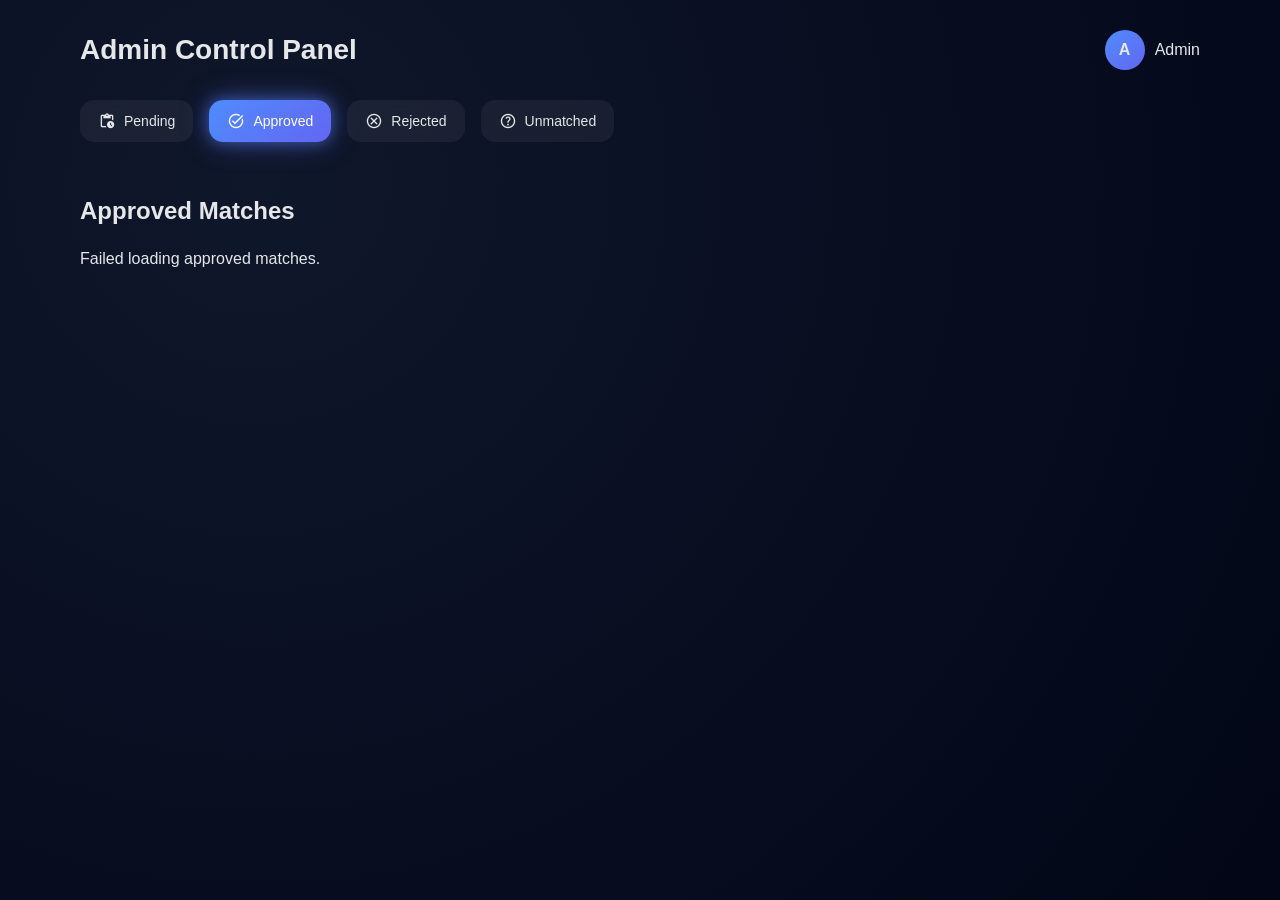
==== html/admin-approved.html @ 31fe46fc "admin side frontend done" ====
<!DOCTYPE html>
<html lang="en">
<head>

<meta charset="UTF-8">
<title>Approved Matches</title>

<link rel="stylesheet" href="css/admin-approved.css">
<link rel="stylesheet" href="css/admin.css">
<link rel="stylesheet" href="css/global.css">

<link href="https://fonts.googleapis.com/css2?family=Material+Symbols+Outlined" rel="stylesheet">

</head>

<body>

<div class="top-bar">

<h1>Admin Control Panel</h1>

<div class="profile-section">
<div id="profileCircle" class="profile-circle"></div>
<span id="profileName"></span>
</div>

</div>


<div class="admin-nav">

<button onclick="window.location.href='admin-dashboard.html'">
<span class="material-symbols-outlined">pending_actions</span>
Pending
</button>

<button class="active">
<span class="material-symbols-outlined">task_alt</span>
Approved
</button>

<button onclick="window.location.href='admin-rejected.html'">
<span class="material-symbols-outlined">cancel</span>
Rejected
</button>

<button onclick="window.location.href='admin-unmatched.html'">
<span class="material-symbols-outlined">help</span>
Unmatched
</button>

</div>


<div class="matches-container">

<h2>Approved Matches</h2>

<div id="approvedMatches" class="matches-grid"></div>

</div>


<script type="module" src="javascript/admin-approved.js"></script>
<script src="javascript/auth.js"></script>
<script src="javascript/scripts.js"></script>

<script>

const username = localStorage.getItem("name") || "Admin";
const firstName = username.split(" ")[0];
const initial = firstName.charAt(0).toUpperCase();

document.getElementById("profileCircle").innerText = initial;
document.getElementById("profileName").innerText = firstName;

</script>

</body>
</html>
---- html/css/admin-approved.css ----
.approved-badge{

margin-top:10px;

display:inline-block;

background:#22c55e;

color:white;

padding:6px 14px;

border-radius:10px;

font-weight:600;

font-size:14px;

}
---- html/css/admin.css ----
* {
  margin: 0;
  padding: 0;
  box-sizing: border-box;
}

body {
  font-family: "Inter", sans-serif;
  background: radial-gradient(circle at 20% 20%, #0f172a, #020617);
  color: #e5e7eb;
  min-height: 100vh;
}

/* ---------- TOP BAR ---------- */

.top-bar {
  display: flex;
  justify-content: space-between;
  align-items: center;
  padding: 30px 80px;
}

.top-bar h1 {
  font-size: 28px;
  font-weight: 600;
}

/* profile */

.profile-section {
  display: flex;
  align-items: center;
  gap: 10px;
}

.profile-circle {
  width: 40px;
  height: 40px;
  border-radius: 50%;
  background: linear-gradient(135deg, #4f8cff, #6366f1);
  display: flex;
  align-items: center;
  justify-content: center;
  font-weight: 600;
}

/* ---------- NAV ---------- */

/* ---------- ADMIN NAV ---------- */

.admin-nav {
  padding: 0 80px 35px 80px;
  display: flex;
  gap: 16px;
}

/* base button */

.admin-nav button {
  display: flex;
  align-items: center;
  gap: 8px;

  padding: 12px 18px;

  border-radius: 14px;
  border: none;

  background: rgba(255,255,255,0.06);
  color: #e5e7eb;

  font-weight: 500;
  font-size: 14px;

  cursor: pointer;

  transition: all 0.25s ease;

  backdrop-filter: blur(12px);
}

/* hover glow */

.admin-nav button:hover {
  background: rgba(255,255,255,0.15);
  transform: translateY(-2px);
}

/* active page */

.admin-nav button.active {
  background: linear-gradient(135deg,#4f8cff,#6366f1);
  color: white;

  box-shadow:
    0 0 15px rgba(79,140,255,0.5),
    0 0 30px rgba(99,102,241,0.4);
}

/* icons */

.admin-nav .material-symbols-outlined {
  font-size: 18px;
}

/* ---------- CONTAINER ---------- */

.matches-container {
  padding: 20px 80px 80px 80px;
}

.matches-container h2 {
  margin-bottom: 25px;
}

/* ---------- GRID ---------- */

.matches-grid {
  display: grid;
  gap: 30px;
}

/* ---------- MATCH CARD ---------- */

.match-card {
  background: rgba(255,255,255,0.06);
  backdrop-filter: blur(14px);
  border-radius: 20px;
  padding: 25px;
  box-shadow:
    0 20px 40px rgba(0,0,0,0.6),
    inset 0 0 0 1px rgba(255,255,255,0.08);

  display: flex;
  flex-direction: column;
  gap: 20px;
}

/* ---------- REPORT ROW ---------- */

.match-row {
  display: grid;
  grid-template-columns: 1fr 1fr;
  gap: 40px;
}

/* ---------- REPORT BLOCK ---------- */

.report-block {
  display: flex;
  flex-direction: column;
  gap: 8px;
}

.report-block h3 {
  font-size: 16px;
  opacity: 0.7;
}

.report-block h4 {
  font-size: 18px;
  font-weight: 600;
}

/* ---------- IMAGE ---------- */

.report-img {
  width: 120px;
  height: 120px;
  border-radius: 10px;
  object-fit: cover;
  margin-bottom: 8px;
}

/* ---------- EMAIL ---------- */

.email {
  font-size: 13px;
  opacity: 0.7;
}

/* ---------- FOOTER ---------- */

.match-footer {
  display: flex;
  flex-direction: column;
  gap: 12px;
}

/* ---------- BUTTONS ---------- */

.admin-actions {
  display: flex;
  gap: 15px;
}

.approve-btn {
  flex: 1;
  padding: 12px;
  border-radius: 12px;
  border: none;
  font-weight: 600;
  cursor: pointer;
  background: linear-gradient(90deg,#16a34a,#22c55e);
  color: white;
}

.reject-btn {
  flex: 1;
  padding: 12px;
  border-radius: 12px;
  border: none;
  font-weight: 600;
  cursor: pointer;
  background: linear-gradient(90deg,#dc2626,#ef4444);
  color: white;
}

.approve-btn:hover {
  transform: translateY(-2px);
}

.reject-btn:hover {
  transform: translateY(-2px);
}
---- html/css/global.css ----
/* paste this into your global/shared CSS file */
.loading-state,
.empty-state {
  text-align: center;
  padding: 60px 20px;
  color: #475569;
}

.loading-state p,
.empty-state p {
  margin-top: 12px;
  font-size: 0.95rem;
}

.loading-state .material-symbols-outlined,
.empty-state .material-symbols-outlined {
  font-size: 2.5rem;
  color: #374151;
}

@keyframes spin {
  to { transform: rotate(360deg); }
}

.spin {
  display: inline-block;
  animation: spin 1s linear infinite;
}
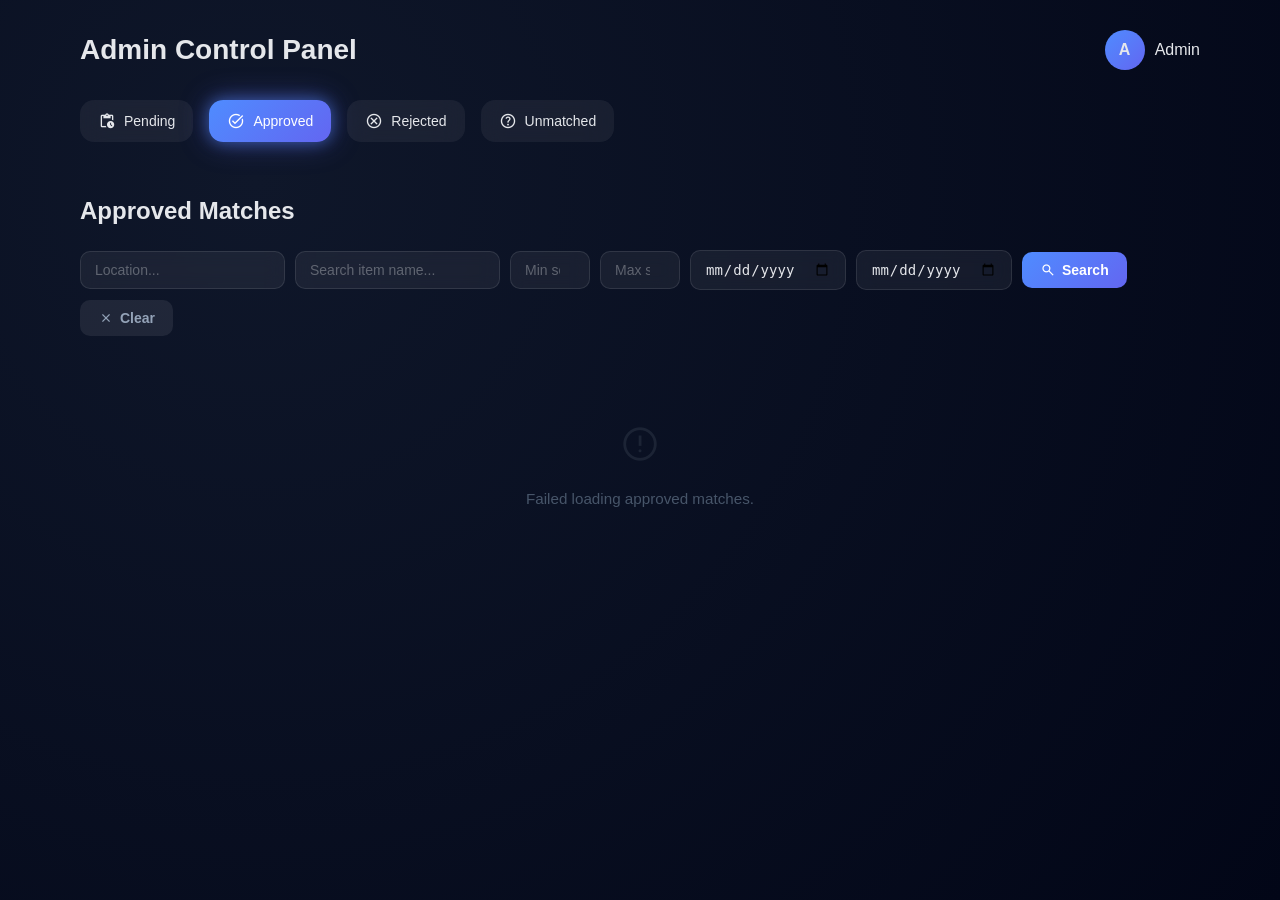
==== commit 7dbb2009: "bug fix" ====
--- a/html/admin-approved.html
+++ b/html/admin-approved.html
@@ -2,79 +2,133 @@
 <html lang="en">
 <head>
 
-<meta charset="UTF-8">
-<title>Approved Matches</title>
+  <meta charset="UTF-8">
+  <title>Approved Matches</title>
 
-<link rel="stylesheet" href="css/admin-approved.css">
-<link rel="stylesheet" href="css/admin.css">
-<link rel="stylesheet" href="css/global.css">
+  <link rel="stylesheet" href="css/admin-approved.css">
+  <link rel="stylesheet" href="css/admin.css">
+  <link rel="stylesheet" href="css/global.css">
 
-<link href="https://fonts.googleapis.com/css2?family=Material+Symbols+Outlined" rel="stylesheet">
+  <link href="https://fonts.googleapis.com/css2?family=Material+Symbols+Outlined" rel="stylesheet">
 
 </head>
 
 <body>
 
-<div class="top-bar">
+  <!-- Top Bar -->
+  <div class="top-bar">
+    <h1>Admin Control Panel</h1>
+    <div class="profile-section">
+      <div id="profileCircle" class="profile-circle"></div>
+      <span id="profileName"></span>
+    </div>
+  </div>
 
-<h1>Admin Control Panel</h1>
+  <!-- Nav -->
+  <div class="admin-nav">
 
-<div class="profile-section">
-<div id="profileCircle" class="profile-circle"></div>
-<span id="profileName"></span>
-</div>
+    <button onclick="window.location.href='admin-dashboard.html'">
+      <span class="material-symbols-outlined">pending_actions</span>
+      Pending
+    </button>
 
-</div>
+    <button class="active">
+      <span class="material-symbols-outlined">task_alt</span>
+      Approved
+    </button>
 
+    <button onclick="window.location.href='admin-rejected.html'">
+      <span class="material-symbols-outlined">cancel</span>
+      Rejected
+    </button>
 
-<div class="admin-nav">
+    <button onclick="window.location.href='admin-unmatched.html'">
+      <span class="material-symbols-outlined">help</span>
+      Unmatched
+    </button>
 
-<button onclick="window.location.href='admin-dashboard.html'">
-<span class="material-symbols-outlined">pending_actions</span>
-Pending
-</button>
+  </div>
 
-<button class="active">
-<span class="material-symbols-outlined">task_alt</span>
-Approved
-</button>
+  <!-- Content -->
+  <div class="matches-container">
 
-<button onclick="window.location.href='admin-rejected.html'">
-<span class="material-symbols-outlined">cancel</span>
-Rejected
-</button>
+    <h2>Approved Matches</h2>
 
-<button onclick="window.location.href='admin-unmatched.html'">
-<span class="material-symbols-outlined">help</span>
-Unmatched
-</button>
+    <!-- Filter Bar -->
+    <div class="filter-bar">
 
-</div>
+      <input
+        type="text"
+        id="filterLocation"
+        class="filter-input"
+        placeholder="Location..."
+      />
 
+      <input
+        type="text"
+        id="filterSearch"
+        class="filter-input"
+        placeholder="Search item name..."
+      />
 
-<div class="matches-container">
+      <input
+        type="number"
+        id="filterMinScore"
+        class="filter-input"
+        placeholder="Min score"
+        min="0" max="1" step="0.1"
+      />
 
-<h2>Approved Matches</h2>
+      <input
+        type="number"
+        id="filterMaxScore"
+        class="filter-input"
+        placeholder="Max score"
+        min="0" max="1" step="0.1"
+      />
 
-<div id="approvedMatches" class="matches-grid"></div>
+      <input
+        type="date"
+        id="filterDateFrom"
+        class="filter-input"
+        title="Approved from"
+      />
 
-</div>
+      <input
+        type="date"
+        id="filterDateTo"
+        class="filter-input"
+        title="Approved to"
+      />
 
+      <button id="applyFilters" class="filter-btn apply">
+        <span class="material-symbols-outlined">search</span>
+        Search
+      </button>
 
-<script type="module" src="javascript/admin-approved.js"></script>
-<script src="javascript/auth.js"></script>
-<script src="javascript/scripts.js"></script>
+      <button id="clearFilters" class="filter-btn clear">
+        <span class="material-symbols-outlined">close</span>
+        Clear
+      </button>
 
-<script>
+    </div>
 
-const username = localStorage.getItem("name") || "Admin";
-const firstName = username.split(" ")[0];
-const initial = firstName.charAt(0).toUpperCase();
+    <div id="approvedMatches" class="matches-grid"></div>
 
-document.getElementById("profileCircle").innerText = initial;
-document.getElementById("profileName").innerText = firstName;
+  </div>
 
-</script>
+  <script type="module" src="javascript/admin-approved.js"></script>
+  <script src="javascript/auth.js"></script>
+  <script src="javascript/scripts.js"></script>
+
+  <script>
+    const username  = localStorage.getItem("name") || "Admin";
+    const firstName = username.split(" ")[0];
+    const initial   = firstName.charAt(0).toUpperCase();
+
+    document.getElementById("profileCircle").innerText = initial;
+    document.getElementById("profileName").innerText   = firstName;
+  </script>
 
 </body>
 </html>
--- a/html/css/admin-approved.css
+++ b/html/css/admin-approved.css
@@ -16,4 +16,98 @@
 
 font-size:14px;
 
+}
+/* ── paste these at the bottom of your admin-approved.css ── */
+
+/* Filter Bar */
+.filter-bar {
+  display: flex;
+  flex-wrap: wrap;
+  gap: 10px;
+  margin-bottom: 28px;
+  align-items: center;
+}
+
+.filter-input {
+  padding: 10px 14px;
+  border-radius: 10px;
+  border: 1px solid rgba(255,255,255,0.1);
+  background: rgba(255,255,255,0.06);
+  color: #e5e7eb;
+  font-size: 14px;
+  backdrop-filter: blur(8px);
+  outline: none;
+  transition: border 0.2s;
+}
+
+.filter-input:focus {
+  border-color: #4f8cff;
+}
+
+.filter-input::placeholder {
+  color: rgba(255,255,255,0.3);
+}
+
+.filter-btn {
+  display: flex;
+  align-items: center;
+  gap: 6px;
+  padding: 10px 18px;
+  border-radius: 10px;
+  border: none;
+  font-size: 14px;
+  font-weight: 600;
+  cursor: pointer;
+  transition: all 0.2s;
+}
+
+.filter-btn.apply {
+  background: linear-gradient(135deg, #4f8cff, #6366f1);
+  color: white;
+}
+
+.filter-btn.apply:hover {
+  transform: translateY(-2px);
+  box-shadow: 0 0 15px rgba(79,140,255,0.4);
+}
+
+.filter-btn.clear {
+  background: rgba(255,255,255,0.08);
+  color: #94a3b8;
+}
+
+.filter-btn.clear:hover {
+  background: rgba(255,255,255,0.15);
+  color: #e5e7eb;
+}
+
+.filter-btn .material-symbols-outlined {
+  font-size: 16px;
+}
+
+/* Loading / Empty states */
+.loading-state {
+  text-align: center;
+  padding: 60px 20px;
+  color: rgba(255,255,255,0.3);
+  font-size: 15px;
+  display: flex;
+  flex-direction: column;
+  align-items: center;
+  gap: 14px;
+  grid-column: 1 / -1;
+}
+
+.loading-state .material-symbols-outlined {
+  font-size: 2.5rem;
+  opacity: 0.4;
+}
+
+@keyframes spin {
+  to { transform: rotate(360deg); }
+}
+
+.spin {
+  display: inline-block;
+  animation: spin 1s linear infinite;
 }
